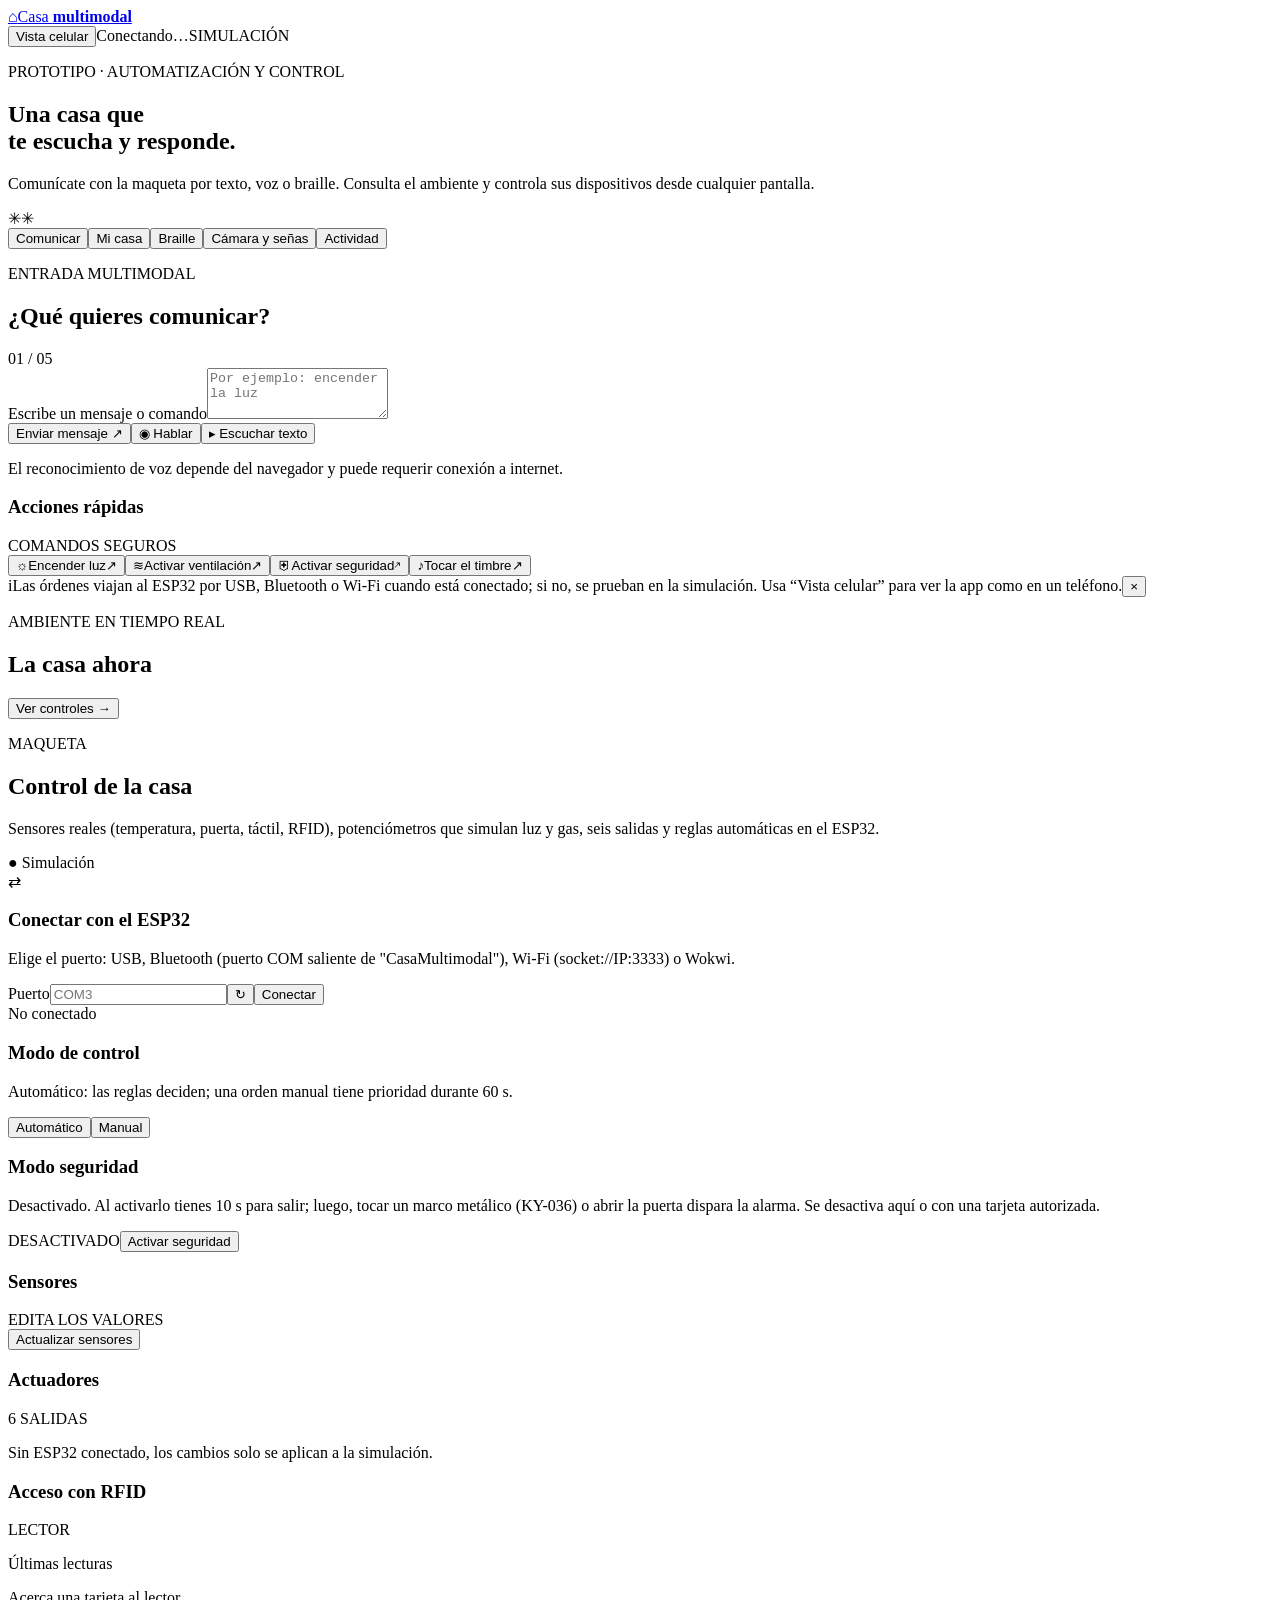
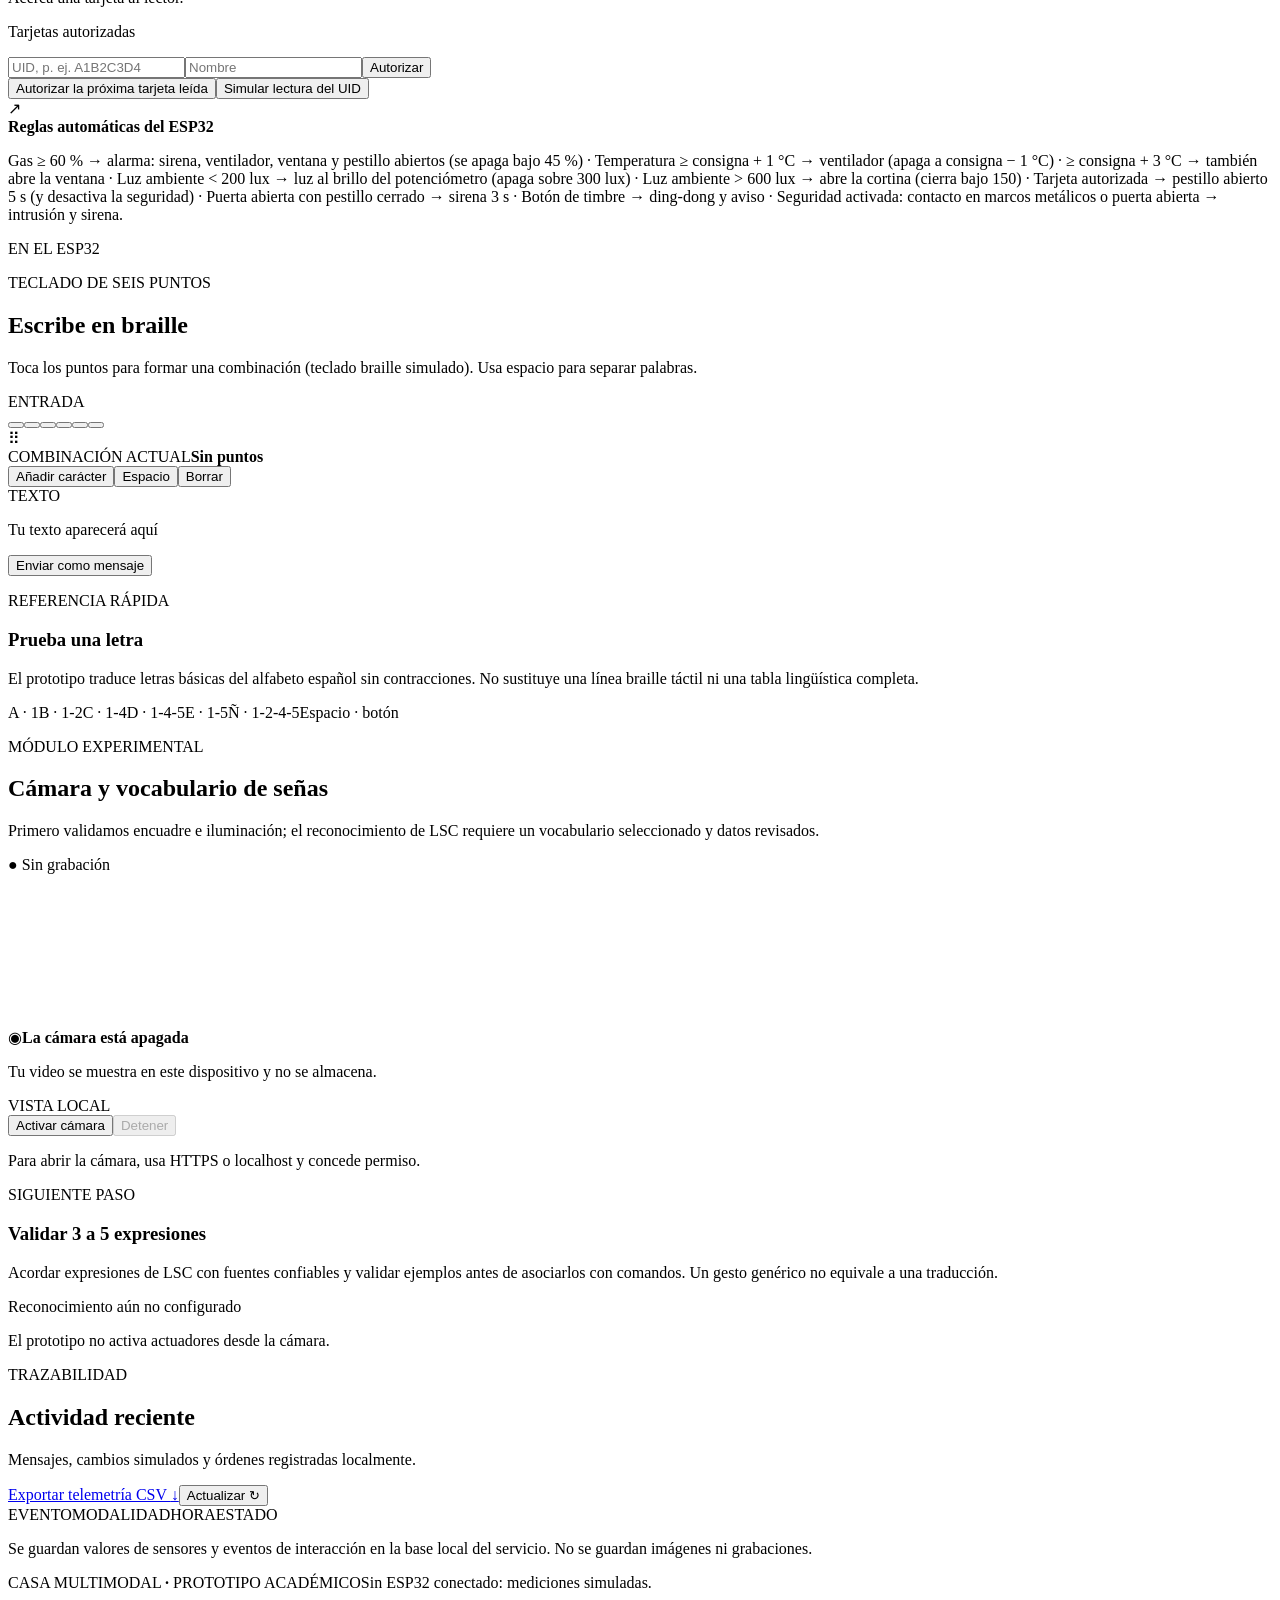
==== web/index.html @ e62677e3 "Casa inteligente multimodal: firmware, servidor web, guías y maqueta - Firmware ESP32 (PlatformIO y " ====
<!doctype html>
<html lang="es">
<head>
  <meta charset="utf-8">
  <meta name="viewport" content="width=device-width, initial-scale=1, viewport-fit=cover">
  <meta name="theme-color" content="#101821">
  <meta name="description" content="Prototipo multimodal para controlar una maqueta de casa inteligente.">
  <link rel="manifest" href="/manifest.webmanifest">
  <link rel="icon" href="/icon.svg" type="image/svg+xml">
  <link rel="stylesheet" href="/styles.css">
  <title>Casa multimodal</title>
</head>
<body>
  <header class="topbar">
    <a class="brand" href="#inicio" aria-label="Casa multimodal, inicio"><span class="brand-icon">⌂</span><span>Casa <b>multimodal</b></span></a>
    <div class="connection"><button class="phone-toggle" id="phone-toggle" aria-pressed="false" title="Ver la aplicación como en un celular">Vista celular</button><span class="live-dot"></span><span id="connection-label">Conectando…</span><span class="mode-chip" id="mode-chip">SIMULACIÓN</span></div>
  </header>
  <main id="inicio">
    <section class="hero">
      <div><p class="eyebrow">PROTOTIPO · AUTOMATIZACIÓN Y CONTROL</p><h1>Una casa que<br><span>te escucha y responde.</span></h1><p class="hero-copy">Comunícate con la maqueta por texto, voz o braille. Consulta el ambiente y controla sus dispositivos desde cualquier pantalla.</p></div>
      <div class="home-illustration" aria-hidden="true"><div class="sun"></div><div class="roof"></div><div class="house"><div class="window"></div><div class="door"></div></div><div class="ground"></div><span class="spark spark-one">✳</span><span class="spark spark-two">✳</span></div>
    </section>
    <nav class="tabs" aria-label="Secciones">
      <button class="tab active" data-view="communicate">Comunicar</button><button class="tab" data-view="home">Mi casa</button><button class="tab" data-view="braille">Braille</button><button class="tab" data-view="camera">Cámara y señas</button><button class="tab" data-view="history">Actividad</button>
    </nav>

    <section class="view active" id="view-communicate">
      <div class="section-heading"><div><p class="eyebrow">ENTRADA MULTIMODAL</p><h2>¿Qué quieres comunicar?</h2></div><span class="step-number">01 / 05</span></div>
      <div class="comm-grid">
        <article class="panel compose-panel"><label for="message-input" class="field-label">Escribe un mensaje o comando</label><textarea id="message-input" rows="3" placeholder="Por ejemplo: encender la luz"></textarea><div class="compose-actions"><button class="button primary" id="send-message">Enviar mensaje <span aria-hidden="true">↗</span></button><button class="button outline" id="speak-button"><span class="mic-icon">◉</span> Hablar</button><button class="button quiet" id="read-message">▸ Escuchar texto</button></div><p class="helper" id="voice-status">El reconocimiento de voz depende del navegador y puede requerir conexión a internet.</p></article>
        <article class="panel quick-panel"><div class="panel-title-row"><h3>Acciones rápidas</h3><span class="soft-label">COMANDOS SEGUROS</span></div><div class="quick-actions"><button class="quick-action" data-command="light" data-value="80"><span class="action-glyph yellow">☼</span><span>Encender luz</span><span class="arrow">↗</span></button><button class="quick-action" data-command="fan" data-value="true"><span class="action-glyph blue">≋</span><span>Activar ventilación</span><span class="arrow">↗</span></button><button class="quick-action" data-command="security" data-value="true"><span class="action-glyph coral">⛨</span><span>Activar seguridad</span><span class="arrow">↗</span></button><button class="quick-action" data-command="bell" data-value="ring"><span class="action-glyph lilac">♪</span><span>Tocar el timbre</span><span class="arrow">↗</span></button></div></article>
      </div>
      <div class="notice"><span class="notice-mark">i</span><span>Las órdenes viajan al ESP32 por USB, Bluetooth o Wi-Fi cuando está conectado; si no, se prueban en la simulación. Usa “Vista celular” para ver la app como en un teléfono.</span><button class="notice-close" aria-label="Cerrar aviso">×</button></div>
      <div class="section-heading compact"><div><p class="eyebrow">AMBIENTE EN TIEMPO REAL</p><h2>La casa ahora</h2></div><button class="text-button" data-goto="home">Ver controles <span>→</span></button></div>
      <div class="alarm-banner" id="alarm-banner" role="alert" hidden></div>
      <div class="sensor-grid" id="sensor-summary"></div>
    </section>

    <section class="view" id="view-home">
      <div class="section-heading"><div><p class="eyebrow">MAQUETA</p><h2>Control de la casa</h2><p class="subheading">Sensores reales (temperatura, puerta, táctil, RFID), potenciómetros que simulan luz y gas, seis salidas y reglas automáticas en el ESP32.</p></div><span class="simulation-badge" id="home-badge">● Simulación</span></div>
      <article class="panel bridge-panel"><div class="bridge-copy"><span class="action-glyph blue">⇄</span><div><h3>Conectar con el ESP32</h3><p id="bridge-description">Elige el puerto: USB, Bluetooth (puerto COM saliente de "CasaMultimodal"), Wi-Fi (socket://IP:3333) o Wokwi.</p></div></div><div class="bridge-actions"><label class="bridge-url-label" for="bridge-url">Puerto</label><input id="bridge-url" list="port-list" value="" placeholder="COM3" aria-label="Puerto serie del ESP32 o dirección Wokwi"><datalist id="port-list"></datalist><button class="button outline" id="ports-refresh" title="Buscar puertos" aria-label="Buscar puertos">↻</button><button class="button primary" id="bridge-toggle">Conectar</button></div><div class="bridge-status"><span id="bridge-dot" class="state-dot"></span><span id="bridge-state">No conectado</span></div></article>
      <div class="alarm-banner" id="alarm-banner-home" role="alert" hidden></div>
      <article class="panel mode-panel"><div><h3>Modo de control</h3><p class="helper" id="mode-help">Automático: las reglas deciden; una orden manual tiene prioridad durante 60 s.</p></div><div class="segmented" role="group" aria-label="Modo de control"><button data-mode="auto" aria-pressed="true">Automático</button><button data-mode="manual" aria-pressed="false">Manual</button></div></article>
      <article class="panel security-panel" id="security-panel"><div><h3>Modo seguridad</h3><p class="helper" id="security-help">Desactivado. Al activarlo tienes 10 s para salir; luego, tocar un marco metálico (KY-036) o abrir la puerta dispara la alarma. Se desactiva aquí o con una tarjeta autorizada.</p></div><div class="security-actions"><span class="security-state" id="security-state">DESACTIVADO</span><button class="button primary" id="security-toggle">Activar seguridad</button></div></article>
      <div class="home-layout"><article class="panel"><div class="panel-title-row"><h3>Sensores</h3><span class="soft-label" id="sensor-label">EDITA LOS VALORES</span></div><div id="sensor-controls" class="sensor-controls"></div><button id="save-sensors" class="button primary">Actualizar sensores</button></article><article class="panel"><div class="panel-title-row"><h3>Actuadores</h3><span class="soft-label">6 SALIDAS</span></div><div id="actuator-controls" class="actuator-controls"></div><p class="helper" id="actuator-help">Sin ESP32 conectado, los cambios solo se aplican a la simulación.</p></article></div>
      <article class="panel rfid-panel"><div class="panel-title-row"><h3>Acceso con RFID</h3><span class="soft-label" id="rfid-status">LECTOR</span></div>
        <div class="rfid-grid">
          <div><p class="field-label">Últimas lecturas</p><div id="rfid-reads" class="rfid-list"><p class="helper">Acerca una tarjeta al lector.</p></div></div>
          <div><p class="field-label">Tarjetas autorizadas</p><div id="rfid-users" class="rfid-list"></div>
            <div class="rfid-form"><input id="rfid-uid" placeholder="UID, p. ej. A1B2C3D4" aria-label="UID de la tarjeta" maxlength="20"><input id="rfid-name" placeholder="Nombre" aria-label="Nombre de la persona" maxlength="60"><button class="button primary" id="rfid-add">Autorizar</button></div>
            <div class="compose-actions"><button class="button outline" id="rfid-learn">Autorizar la próxima tarjeta leída</button><button class="button quiet" id="rfid-simulate">Simular lectura del UID</button></div>
          </div>
        </div>
      </article>
      <div class="rule-card"><div class="rule-icon">↗</div><div><b>Reglas automáticas del ESP32</b><p>Gas ≥ 60 % → alarma: sirena, ventilador, ventana y pestillo abiertos (se apaga bajo 45 %) · Temperatura ≥ consigna + 1 °C → ventilador (apaga a consigna − 1 °C) · ≥ consigna + 3 °C → también abre la ventana · Luz ambiente &lt; 200 lux → luz al brillo del potenciómetro (apaga sobre 300 lux) · Luz ambiente &gt; 600 lux → abre la cortina (cierra bajo 150) · Tarjeta autorizada → pestillo abierto 5 s (y desactiva la seguridad) · Puerta abierta con pestillo cerrado → sirena 3 s · Botón de timbre → ding-dong y aviso · Seguridad activada: contacto en marcos metálicos o puerta abierta → intrusión y sirena.</p></div><span class="soft-label" id="rules-state">EN EL ESP32</span></div>
    </section>

    <section class="view" id="view-braille">
      <div class="section-heading"><div><p class="eyebrow">TECLADO DE SEIS PUNTOS</p><h2>Escribe en braille</h2><p class="subheading">Toca los puntos para formar una combinación (teclado braille simulado). Usa espacio para separar palabras.</p></div><span class="step-number">ENTRADA</span></div>
      <div class="braille-layout"><article class="panel braille-panel"><div class="braille-dots" role="group" aria-label="Teclado braille de seis puntos"><button class="braille-dot" data-dot="1" aria-pressed="false" aria-label="Punto 1"></button><button class="braille-dot" data-dot="2" aria-pressed="false" aria-label="Punto 2"></button><button class="braille-dot" data-dot="3" aria-pressed="false" aria-label="Punto 3"></button><button class="braille-dot" data-dot="4" aria-pressed="false" aria-label="Punto 4"></button><button class="braille-dot" data-dot="5" aria-pressed="false" aria-label="Punto 5"></button><button class="braille-dot" data-dot="6" aria-pressed="false" aria-label="Punto 6"></button></div><div class="braille-preview"><span id="braille-glyph">⠿</span><div><span class="soft-label">COMBINACIÓN ACTUAL</span><b id="braille-letter">Sin puntos</b></div></div><div class="compose-actions"><button class="button primary" id="braille-add">Añadir carácter</button><button class="button outline" id="braille-space">Espacio</button><button class="button quiet" id="braille-delete">Borrar</button></div><div class="braille-output"><span class="soft-label">TEXTO</span><p id="braille-text" aria-live="polite">Tu texto aparecerá aquí</p></div><button id="braille-send" class="button outline">Enviar como mensaje</button></article><aside class="panel"><p class="eyebrow">REFERENCIA RÁPIDA</p><h3>Prueba una letra</h3><p class="helper">El prototipo traduce letras básicas del alfabeto español sin contracciones. No sustituye una línea braille táctil ni una tabla lingüística completa.</p><div class="key-list"><span>A · 1</span><span>B · 1-2</span><span>C · 1-4</span><span>D · 1-4-5</span><span>E · 1-5</span><span>Ñ · 1-2-4-5</span><span>Espacio · botón</span></div></aside></div>
    </section>

    <section class="view" id="view-camera">
      <div class="section-heading"><div><p class="eyebrow">MÓDULO EXPERIMENTAL</p><h2>Cámara y vocabulario de señas</h2><p class="subheading">Primero validamos encuadre e iluminación; el reconocimiento de LSC requiere un vocabulario seleccionado y datos revisados.</p></div><span class="simulation-badge">● Sin grabación</span></div>
      <div class="camera-layout"><article class="panel camera-panel"><div class="camera-frame"><video id="camera-video" playsinline muted></video><div class="camera-placeholder" id="camera-placeholder"><span>◉</span><b>La cámara está apagada</b><p>Tu video se muestra en este dispositivo y no se almacena.</p></div><span class="camera-tag">VISTA LOCAL</span></div><div class="compose-actions"><button class="button primary" id="camera-start">Activar cámara</button><button class="button outline" id="camera-stop" disabled>Detener</button></div><p id="camera-status" class="helper">Para abrir la cámara, usa HTTPS o localhost y concede permiso.</p></article><aside class="panel"><p class="eyebrow">SIGUIENTE PASO</p><h3>Validar 3 a 5 expresiones</h3><p class="helper">Acordar expresiones de LSC con fuentes confiables y validar ejemplos antes de asociarlos con comandos. Un gesto genérico no equivale a una traducción.</p><div class="lsc-state"><span class="state-dot"></span><span>Reconocimiento aún no configurado</span></div><p class="helper">El prototipo no activa actuadores desde la cámara.</p></aside></div>
    </section>

    <section class="view" id="view-history">
      <div class="section-heading"><div><p class="eyebrow">TRAZABILIDAD</p><h2>Actividad reciente</h2><p class="subheading">Mensajes, cambios simulados y órdenes registradas localmente.</p></div><div class="compose-actions"><a class="text-button" id="export-csv" href="/api/telemetry.csv?minutes=1440" download>Exportar telemetría CSV <span>↓</span></a><button class="text-button" id="refresh-history">Actualizar <span>↻</span></button></div></div>
      <div class="panel history-panel"><div class="history-header"><span>EVENTO</span><span>MODALIDAD</span><span>HORA</span><span>ESTADO</span></div><div id="history-list"></div></div><p class="privacy-note">Se guardan valores de sensores y eventos de interacción en la base local del servicio. No se guardan imágenes ni grabaciones.</p>
    </section>
  </main>
  <footer><span>CASA MULTIMODAL <b>·</b> PROTOTIPO ACADÉMICO</span><span id="footer-mode">Sin ESP32 conectado: mediciones simuladas.</span></footer>
  <div class="toast" id="toast" role="status" aria-live="polite"></div>
  <script src="/app.js" defer></script>
</body>
</html>
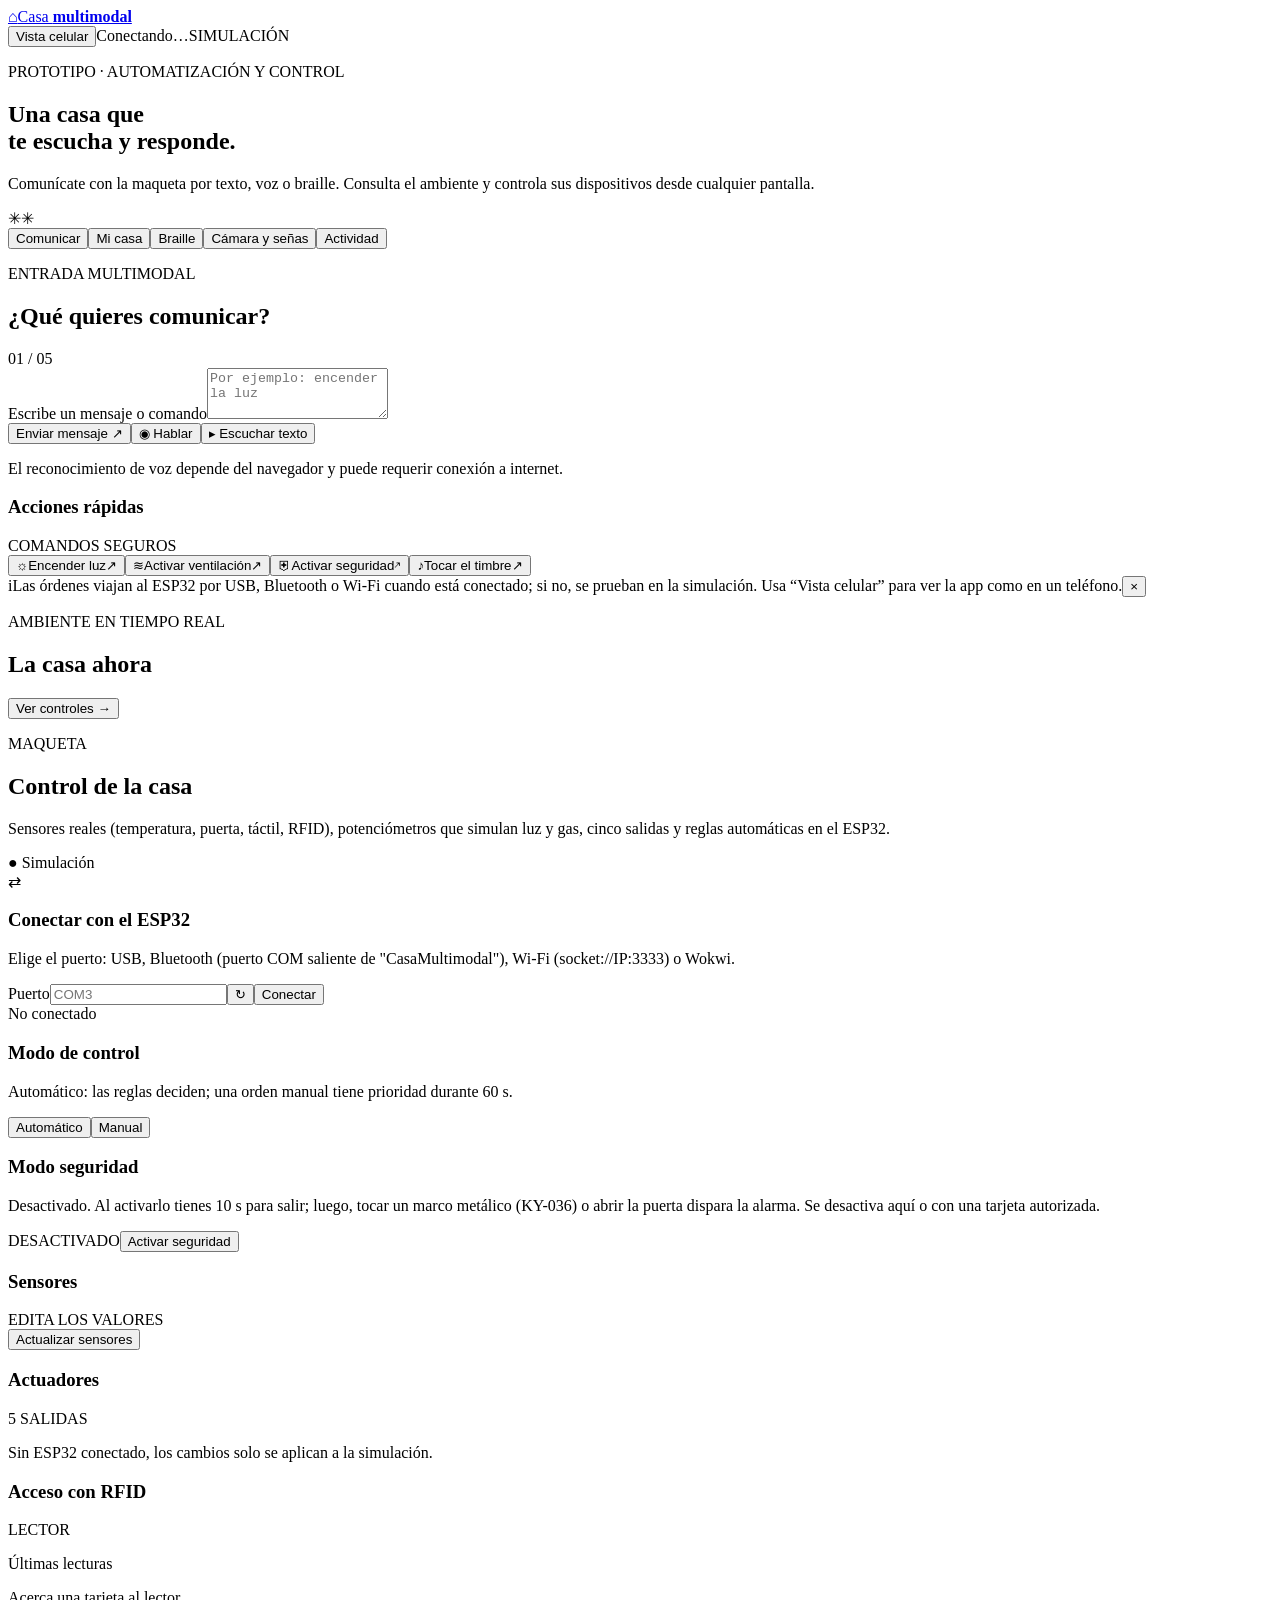
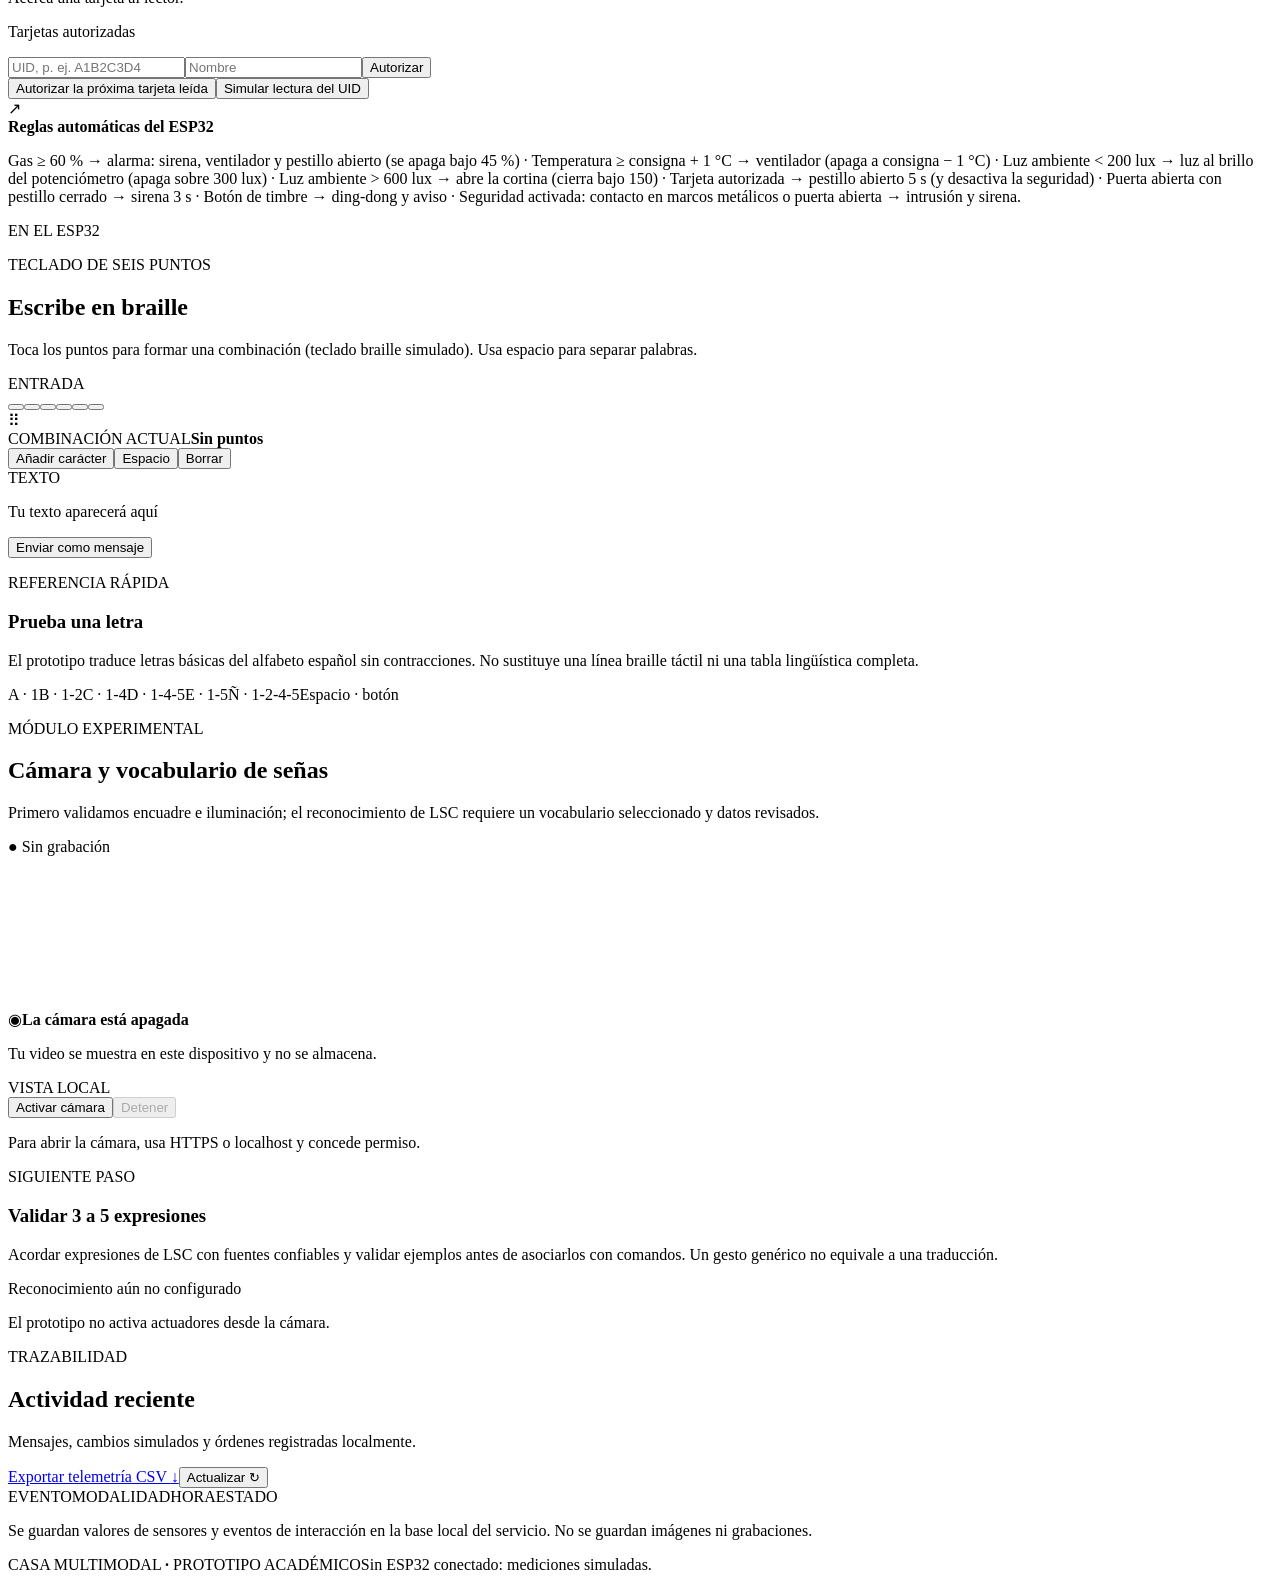
==== commit 2873ca0a: "Quitar el servo de la ventana (la ventana queda fija) - Firmware: sin servo en GPIO26 (queda libre)," ====
--- a/web/index.html
+++ b/web/index.html
@@ -37,12 +37,12 @@
     </section>
 
     <section class="view" id="view-home">
-      <div class="section-heading"><div><p class="eyebrow">MAQUETA</p><h2>Control de la casa</h2><p class="subheading">Sensores reales (temperatura, puerta, táctil, RFID), potenciómetros que simulan luz y gas, seis salidas y reglas automáticas en el ESP32.</p></div><span class="simulation-badge" id="home-badge">● Simulación</span></div>
+      <div class="section-heading"><div><p class="eyebrow">MAQUETA</p><h2>Control de la casa</h2><p class="subheading">Sensores reales (temperatura, puerta, táctil, RFID), potenciómetros que simulan luz y gas, cinco salidas y reglas automáticas en el ESP32.</p></div><span class="simulation-badge" id="home-badge">● Simulación</span></div>
       <article class="panel bridge-panel"><div class="bridge-copy"><span class="action-glyph blue">⇄</span><div><h3>Conectar con el ESP32</h3><p id="bridge-description">Elige el puerto: USB, Bluetooth (puerto COM saliente de "CasaMultimodal"), Wi-Fi (socket://IP:3333) o Wokwi.</p></div></div><div class="bridge-actions"><label class="bridge-url-label" for="bridge-url">Puerto</label><input id="bridge-url" list="port-list" value="" placeholder="COM3" aria-label="Puerto serie del ESP32 o dirección Wokwi"><datalist id="port-list"></datalist><button class="button outline" id="ports-refresh" title="Buscar puertos" aria-label="Buscar puertos">↻</button><button class="button primary" id="bridge-toggle">Conectar</button></div><div class="bridge-status"><span id="bridge-dot" class="state-dot"></span><span id="bridge-state">No conectado</span></div></article>
       <div class="alarm-banner" id="alarm-banner-home" role="alert" hidden></div>
       <article class="panel mode-panel"><div><h3>Modo de control</h3><p class="helper" id="mode-help">Automático: las reglas deciden; una orden manual tiene prioridad durante 60 s.</p></div><div class="segmented" role="group" aria-label="Modo de control"><button data-mode="auto" aria-pressed="true">Automático</button><button data-mode="manual" aria-pressed="false">Manual</button></div></article>
       <article class="panel security-panel" id="security-panel"><div><h3>Modo seguridad</h3><p class="helper" id="security-help">Desactivado. Al activarlo tienes 10 s para salir; luego, tocar un marco metálico (KY-036) o abrir la puerta dispara la alarma. Se desactiva aquí o con una tarjeta autorizada.</p></div><div class="security-actions"><span class="security-state" id="security-state">DESACTIVADO</span><button class="button primary" id="security-toggle">Activar seguridad</button></div></article>
-      <div class="home-layout"><article class="panel"><div class="panel-title-row"><h3>Sensores</h3><span class="soft-label" id="sensor-label">EDITA LOS VALORES</span></div><div id="sensor-controls" class="sensor-controls"></div><button id="save-sensors" class="button primary">Actualizar sensores</button></article><article class="panel"><div class="panel-title-row"><h3>Actuadores</h3><span class="soft-label">6 SALIDAS</span></div><div id="actuator-controls" class="actuator-controls"></div><p class="helper" id="actuator-help">Sin ESP32 conectado, los cambios solo se aplican a la simulación.</p></article></div>
+      <div class="home-layout"><article class="panel"><div class="panel-title-row"><h3>Sensores</h3><span class="soft-label" id="sensor-label">EDITA LOS VALORES</span></div><div id="sensor-controls" class="sensor-controls"></div><button id="save-sensors" class="button primary">Actualizar sensores</button></article><article class="panel"><div class="panel-title-row"><h3>Actuadores</h3><span class="soft-label">5 SALIDAS</span></div><div id="actuator-controls" class="actuator-controls"></div><p class="helper" id="actuator-help">Sin ESP32 conectado, los cambios solo se aplican a la simulación.</p></article></div>
       <article class="panel rfid-panel"><div class="panel-title-row"><h3>Acceso con RFID</h3><span class="soft-label" id="rfid-status">LECTOR</span></div>
         <div class="rfid-grid">
           <div><p class="field-label">Últimas lecturas</p><div id="rfid-reads" class="rfid-list"><p class="helper">Acerca una tarjeta al lector.</p></div></div>
@@ -52,7 +52,7 @@
           </div>
         </div>
       </article>
-      <div class="rule-card"><div class="rule-icon">↗</div><div><b>Reglas automáticas del ESP32</b><p>Gas ≥ 60 % → alarma: sirena, ventilador, ventana y pestillo abiertos (se apaga bajo 45 %) · Temperatura ≥ consigna + 1 °C → ventilador (apaga a consigna − 1 °C) · ≥ consigna + 3 °C → también abre la ventana · Luz ambiente &lt; 200 lux → luz al brillo del potenciómetro (apaga sobre 300 lux) · Luz ambiente &gt; 600 lux → abre la cortina (cierra bajo 150) · Tarjeta autorizada → pestillo abierto 5 s (y desactiva la seguridad) · Puerta abierta con pestillo cerrado → sirena 3 s · Botón de timbre → ding-dong y aviso · Seguridad activada: contacto en marcos metálicos o puerta abierta → intrusión y sirena.</p></div><span class="soft-label" id="rules-state">EN EL ESP32</span></div>
+      <div class="rule-card"><div class="rule-icon">↗</div><div><b>Reglas automáticas del ESP32</b><p>Gas ≥ 60 % → alarma: sirena, ventilador y pestillo abierto (se apaga bajo 45 %) · Temperatura ≥ consigna + 1 °C → ventilador (apaga a consigna − 1 °C) · Luz ambiente &lt; 200 lux → luz al brillo del potenciómetro (apaga sobre 300 lux) · Luz ambiente &gt; 600 lux → abre la cortina (cierra bajo 150) · Tarjeta autorizada → pestillo abierto 5 s (y desactiva la seguridad) · Puerta abierta con pestillo cerrado → sirena 3 s · Botón de timbre → ding-dong y aviso · Seguridad activada: contacto en marcos metálicos o puerta abierta → intrusión y sirena.</p></div><span class="soft-label" id="rules-state">EN EL ESP32</span></div>
     </section>
 
     <section class="view" id="view-braille">
